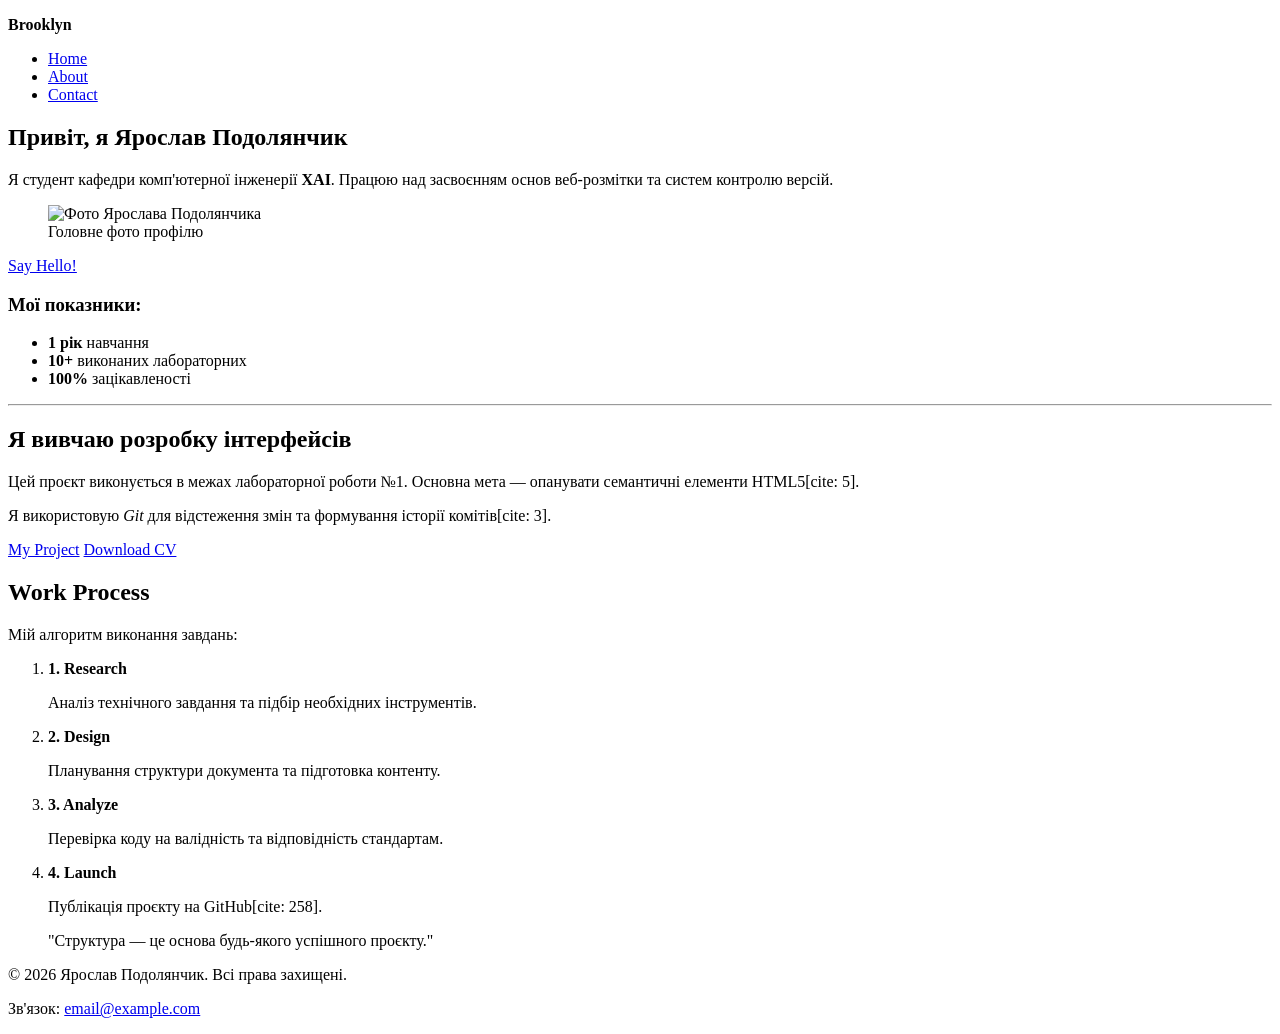
==== index.html @ 3c09a80e "Add structure index.html: create main portfolio page with structure, navigation, and content" ====
<!DOCTYPE html>
<html lang="uk">
<head>
    <meta charset="UTF-8">
    <meta name="viewport" content="width=device-width, initial-scale=1.0">
    <meta name="description" content="Головна сторінка портфоліо Ярослава Подолянчика">
    <meta name="author" content="Ярослав Подолянчик">
    <title>Головна | Портфоліо</title>
</head>
<body>
    <header>
        <p><strong>Brooklyn</strong></p>
        <nav>
            <ul>
                <li><a href="index.html">Home</a></li>
                <li><a href="about.html">About</a></li>
                <li><a href="contacts.html">Contact</a></li>
            </ul>
        </nav>
    </header>

    <main>
        <section>
            <h1>Привіт, я Ярослав Подолянчик</h1>
            <p>Я студент кафедри комп'ютерної інженерії <strong>ХАІ</strong>. Працюю над засвоєнням основ веб-розмітки та систем контролю версій.</p>
            
            <figure>
                <img src="images/photo.jpg" alt="Фото Ярослава Подолянчика" width="400">
                <figcaption>Головне фото профілю</figcaption>
            </figure>

            <p><a href="contacts.html">Say Hello!</a></p>
        </section>

        <section>
            <h3>Мої показники:</h3>
            <ul>
                <li><strong>1 рік</strong> навчання</li>
                <li><strong>10+</strong> виконаних лабораторних</li>
                <li><strong>100%</strong> зацікавленості</li>
            </ul>
        </section>

        <hr>

        <section>
            <article>
                <h2>Я вивчаю розробку інтерфейсів</h2>
                <p>Цей проєкт виконується в межах лабораторної роботи №1. Основна мета — опанувати семантичні елементи HTML5[cite: 5].</p>
                <p>Я використовую <em>Git</em> для відстеження змін та формування історії комітів[cite: 3].</p>
                
                <p>
                    <a href="about.html">My Project</a>
                    <a href="#">Download CV</a>
                </p>
            </article>
        </section>

        <section>
            <h2>Work Process</h2>
            <p>Мій алгоритм виконання завдань:</p>
            
            <ol>
                <li>
                    <strong>1. Research</strong>
                    <p>Аналіз технічного завдання та підбір необхідних інструментів.</p>
                </li>
                <li>
                    <strong>2. Design</strong>
                    <p>Планування структури документа та підготовка контенту.</p>
                </li>
                <li>
                    <strong>3. Analyze</strong>
                    <p>Перевірка коду на валідність та відповідність стандартам.</p>
                </li>
                <li>
                    <strong>4. Launch</strong>
                    <p>Публікація проєкту на GitHub[cite: 258].</p>
                </li>
            </ol>
        </section>

        <aside>
            <blockquote>
                "Структура — це основа будь-якого успішного проєкту."
            </blockquote>
        </aside>
    </main>

    <footer>
        <p>&copy; 2026 Ярослав Подолянчик. Всі права захищені.</p>
        <p>Зв'язок: <a href="mailto:email@example.com">email@example.com</a></p>
    </footer>
</body>
</html>
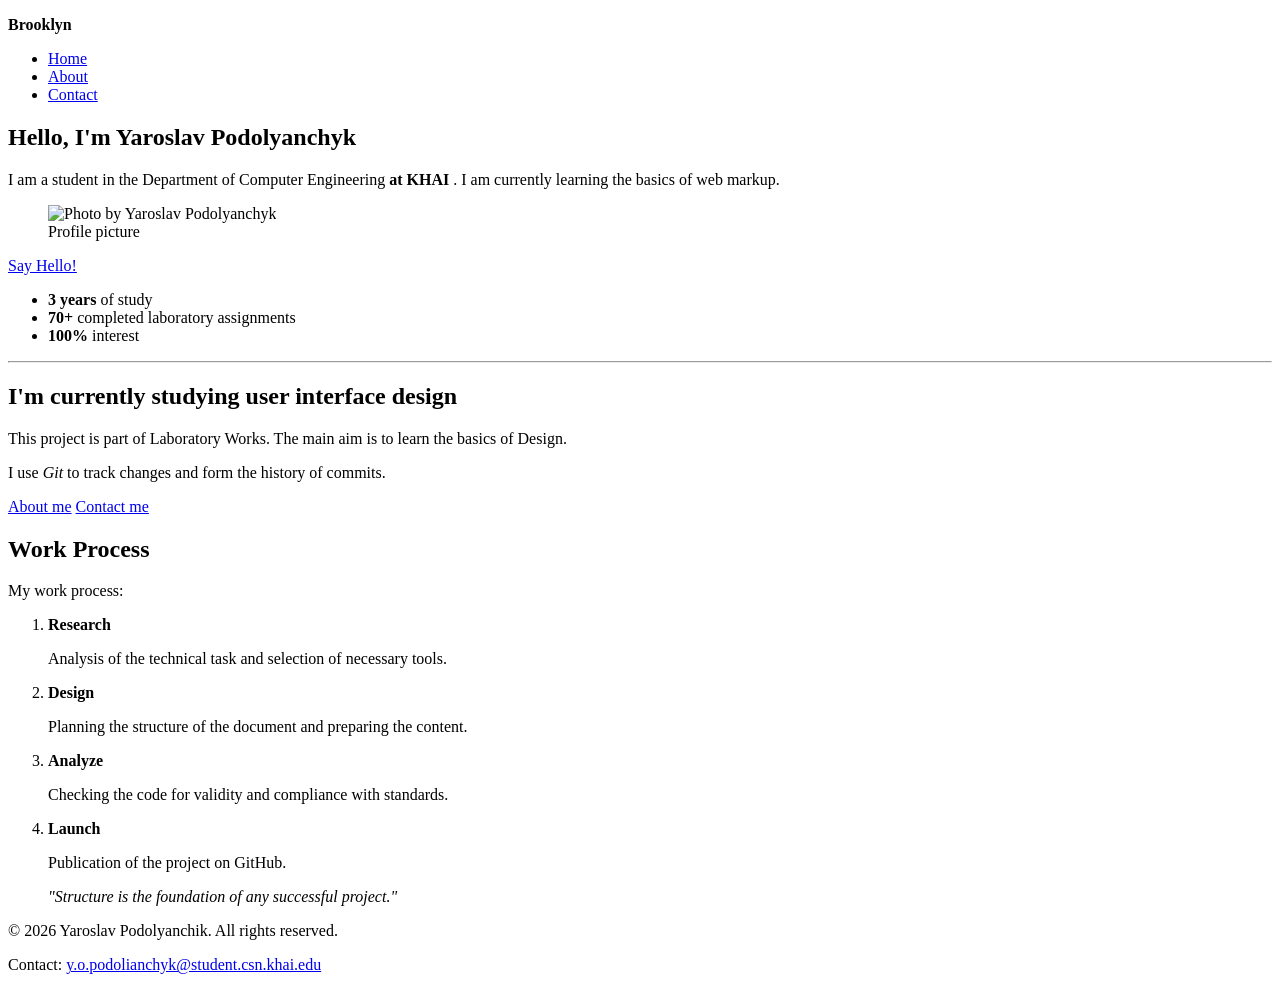
==== commit 76c4b845: "Update index.html: translate content to English, enhance descriptions, and improve overall readabili" ====
--- a/index.html
+++ b/index.html
@@ -3,9 +3,9 @@
 <head>
     <meta charset="UTF-8">
     <meta name="viewport" content="width=device-width, initial-scale=1.0">
-    <meta name="description" content="Головна сторінка портфоліо Ярослава Подолянчика">
-    <meta name="author" content="Ярослав Подолянчик">
-    <title>Головна | Портфоліо</title>
+    <meta name="description" content="Yaroslav Podolyanchyk's portfolio homepage">
+    <meta name="author" content="Yaroslav Podolyanchyk">
+    <title>Home | Portfolio</title>
 </head>
 <body>
     <header>
@@ -21,23 +21,22 @@
 
     <main>
         <section>
-            <h1>Привіт, я Ярослав Подолянчик</h1>
-            <p>Я студент кафедри комп'ютерної інженерії <strong>ХАІ</strong>. Працюю над засвоєнням основ веб-розмітки та систем контролю версій.</p>
-            
+            <h1>Hello, I'm Yaroslav Podolyanchyk</h1>
+            <p>I am a student in the Department of Computer Engineering <strong> at KHAI </strong>. I am currently learning the basics of web markup.</p>
+
             <figure>
-                <img src="images/photo.jpg" alt="Фото Ярослава Подолянчика" width="400">
-                <figcaption>Головне фото профілю</figcaption>
+                <img src="images/photo.jpg" alt="Photo by Yaroslav Podolyanchyk" width="400">
+                <figcaption>Profile picture</figcaption>
             </figure>
 
             <p><a href="contacts.html">Say Hello!</a></p>
         </section>
 
         <section>
-            <h3>Мої показники:</h3>
             <ul>
-                <li><strong>1 рік</strong> навчання</li>
-                <li><strong>10+</strong> виконаних лабораторних</li>
-                <li><strong>100%</strong> зацікавленості</li>
+                <li><strong>3 years</strong> of study</li>
+                <li><strong>70+</strong> completed laboratory assignments</li>
+                <li><strong>100%</strong> interest</li>
             </ul>
         </section>
 
@@ -45,51 +44,50 @@
 
         <section>
             <article>
-                <h2>Я вивчаю розробку інтерфейсів</h2>
-                <p>Цей проєкт виконується в межах лабораторної роботи №1. Основна мета — опанувати семантичні елементи HTML5[cite: 5].</p>
-                <p>Я використовую <em>Git</em> для відстеження змін та формування історії комітів[cite: 3].</p>
-                
+                <h2>I'm currently studying user interface design</h2>
+                <p>This project is part of Laboratory Works. The main aim is to learn the basics of Design.</p>
+                <p>I use <em>Git</em> to track changes and form the history of commits.</p>
+
                 <p>
-                    <a href="about.html">My Project</a>
-                    <a href="#">Download CV</a>
+                    <a href="about.html">About me</a>
+                    <a href="contacts.html">Contact me</a>
                 </p>
             </article>
         </section>
 
         <section>
             <h2>Work Process</h2>
-            <p>Мій алгоритм виконання завдань:</p>
-            
+            <p>My work process:</p>
             <ol>
                 <li>
-                    <strong>1. Research</strong>
-                    <p>Аналіз технічного завдання та підбір необхідних інструментів.</p>
+                    <strong>Research</strong>
+                    <p>Analysis of the technical task and selection of necessary tools.</p>
                 </li>
                 <li>
-                    <strong>2. Design</strong>
-                    <p>Планування структури документа та підготовка контенту.</p>
+                    <strong>Design</strong>
+                    <p>Planning the structure of the document and preparing the content.</p>
                 </li>
                 <li>
-                    <strong>3. Analyze</strong>
-                    <p>Перевірка коду на валідність та відповідність стандартам.</p>
+                    <strong>Analyze</strong>
+                    <p>Checking the code for validity and compliance with standards.</p>
                 </li>
                 <li>
-                    <strong>4. Launch</strong>
-                    <p>Публікація проєкту на GitHub[cite: 258].</p>
+                    <strong>Launch</strong>
+                    <p>Publication of the project on GitHub.</p>
                 </li>
             </ol>
         </section>
 
         <aside>
             <blockquote>
-                "Структура — це основа будь-якого успішного проєкту."
+                <em>"Structure is the foundation of any successful project."</em>
             </blockquote>
         </aside>
     </main>
 
     <footer>
-        <p>&copy; 2026 Ярослав Подолянчик. Всі права захищені.</p>
-        <p>Зв'язок: <a href="mailto:email@example.com">email@example.com</a></p>
+        <p>&copy; 2026 Yaroslav Podolyanchik. All rights reserved.</p>
+        <p>Contact: <a href="y.o.podolianchyk@student.csn.khai.edu">y.o.podolianchyk@student.csn.khai.edu</a></p>
     </footer>
 </body>
 </html>
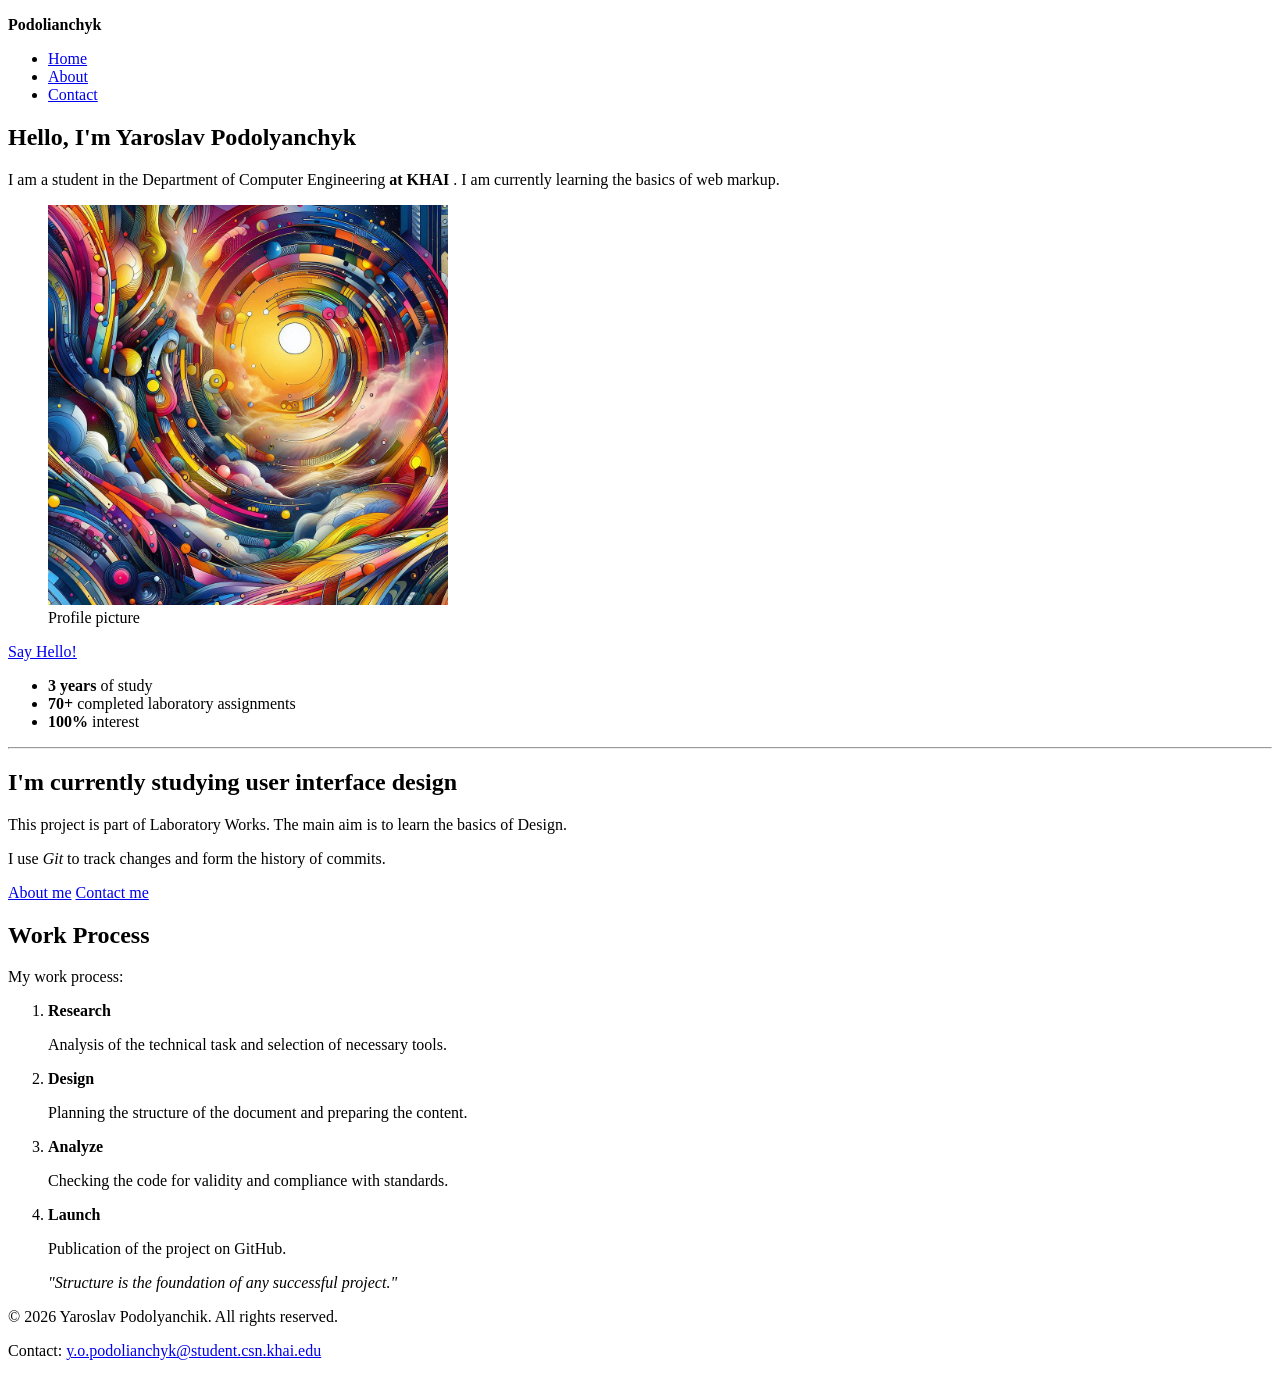
==== commit a3e0233a: "Update contacts.html and index.html: change header name from 'Brooklyn' to 'Podolianchyk' and update" ====
--- a/index.html
+++ b/index.html
@@ -9,7 +9,7 @@
 </head>
 <body>
     <header>
-        <p><strong>Brooklyn</strong></p>
+        <p><strong>Podolianchyk</strong></p>
         <nav>
             <ul>
                 <li><a href="index.html">Home</a></li>
@@ -25,7 +25,7 @@
             <p>I am a student in the Department of Computer Engineering <strong> at KHAI </strong>. I am currently learning the basics of web markup.</p>
 
             <figure>
-                <img src="images/photo.jpg" alt="Photo by Yaroslav Podolyanchyk" width="400">
+                <img src="images/photo.png" alt="Photo by Yaroslav Podolyanchyk" width="400">
                 <figcaption>Profile picture</figcaption>
             </figure>
 
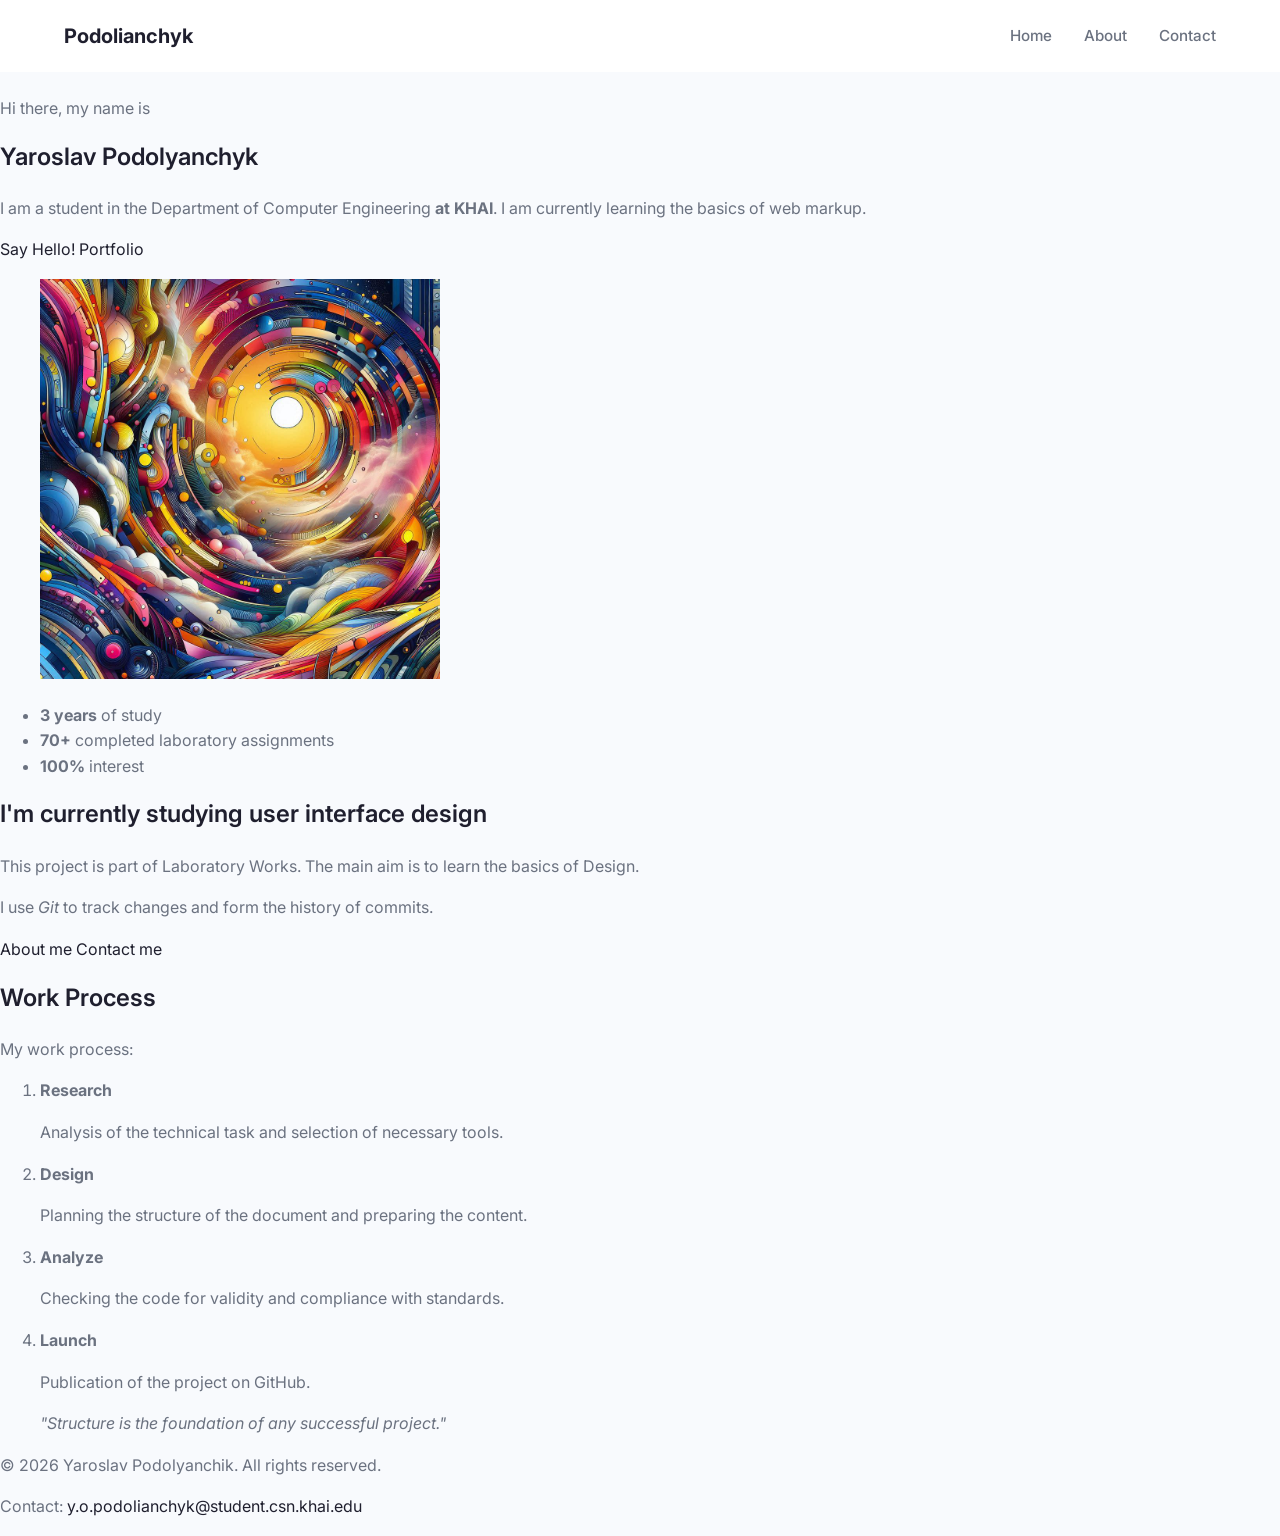
==== commit 1227c8db: "Add CSS styling and link to stylesheets in HTML files: enhance visual presentation and maintain cons" ====
--- a/index.html
+++ b/index.html
@@ -5,6 +5,7 @@
     <meta name="viewport" content="width=device-width, initial-scale=1.0">
     <meta name="description" content="Yaroslav Podolyanchyk's portfolio homepage">
     <meta name="author" content="Yaroslav Podolyanchyk">
+    <link rel="stylesheet" href="css/style.css">
     <title>Home | Portfolio</title>
 </head>
 <body>
@@ -20,16 +21,22 @@
     </header>
 
     <main>
-        <section>
-            <h1>Hello, I'm Yaroslav Podolyanchyk</h1>
-            <p>I am a student in the Department of Computer Engineering <strong> at KHAI </strong>. I am currently learning the basics of web markup.</p>
+        <section class="hero-section">
+            <div class="hero-content">
+                <p class="greeting">Hi there, my name is</p>
+                <h1>Yaroslav Podolyanchyk</h1>
+                <p>I am a student in the Department of Computer Engineering <strong>at KHAI</strong>. I am currently learning the basics of web markup.</p>
+                <div class="btn-group">
+                    <a href="contacts.html" class="btn">Say Hello!</a>
+                    <a href="about.html" class="btn btn-outline">Portfolio</a>
+                </div>
+            </div>
 
-            <figure>
-                <img src="images/photo.png" alt="Photo by Yaroslav Podolyanchyk" width="400">
-                <figcaption>Profile picture</figcaption>
-            </figure>
-
-            <p><a href="contacts.html">Say Hello!</a></p>
+            <div class="hero-image">
+                <figure class="hero-figure">
+                    <img src="images/photo.png" alt="Photo by Yaroslav Podolyanchyk" width="400">
+                </figure>
+            </div>
         </section>
 
         <section>
@@ -40,15 +47,12 @@
             </ul>
         </section>
 
-        <hr>
-
         <section>
             <article>
                 <h2>I'm currently studying user interface design</h2>
                 <p>This project is part of Laboratory Works. The main aim is to learn the basics of Design.</p>
                 <p>I use <em>Git</em> to track changes and form the history of commits.</p>
-
-                <p>
+                <p class="btn-group-small">
                     <a href="about.html">About me</a>
                     <a href="contacts.html">Contact me</a>
                 </p>
@@ -87,7 +91,7 @@
 
     <footer>
         <p>&copy; 2026 Yaroslav Podolyanchik. All rights reserved.</p>
-        <p>Contact: <a href="y.o.podolianchyk@student.csn.khai.edu">y.o.podolianchyk@student.csn.khai.edu</a></p>
+        <p>Contact: <a href="mailto:y.o.podolianchyk@student.csn.khai.edu">y.o.podolianchyk@student.csn.khai.edu</a></p>
     </footer>
 </body>
 </html>
--- a/css/style.css
+++ b/css/style.css
@@ -0,0 +1,90 @@
+@import url('https://fonts.googleapis.com/css2?family=Inter:wght@400;500;600;700&display=swap');
+
+:root {
+    --primary-color: #00a896;
+    --primary-hover: #008f7f;
+    --secondary-bg: #3b3b58;
+    --text-main: #1f1f2e;
+    --text-muted: #6b7280;
+    --bg-light: #f8fafd;
+    --white: #ffffff;
+    --border-color: #e5e7eb;
+}
+
+*,
+*::before,
+*::after {
+    box-sizing: border-box;
+}
+
+body {
+    margin: 0;
+    padding: 0;
+    font-family: 'Inter', sans-serif;
+    font-size: 16px;
+    color: var(--text-muted);
+    background-color: var(--bg-light);
+    line-height: 1.6;
+    padding-top: 80px;
+}
+
+h1, h2, h3, h4, h5, h6 {
+    color: var(--text-main);
+    font-weight: 600;
+    margin-top: 0;
+}
+
+/* ===== Стилізація посилань ===== */
+a {
+    color: var(--text-main);
+    text-decoration: none;
+    transition: color 0.2s ease;
+}
+
+a:hover {
+    color: var(--primary-color);
+}
+
+a:focus {
+    outline: 2px solid var(--primary-color);
+    outline-offset: 2px;
+}
+
+/* ===== Хедер та навігація ===== */
+header {
+    position: fixed;
+    top: 0;
+    left: 0;
+    width: 100%;
+    background-color: var(--white);
+    display: flex;
+    justify-content: space-between;
+    align-items: center;
+    padding: 20px 5%;
+}
+
+header p {
+    margin: 0;
+    font-size: 1.25rem;
+    font-weight: 700;
+    color: var(--text-main);
+}
+
+nav ul {
+    list-style: none;
+    margin: 0;
+    padding: 0;
+    display: flex;
+    align-items: center;
+    gap: 32px;
+}
+
+nav ul li a {
+    font-size: 0.95rem;
+    font-weight: 500;
+    color: var(--text-muted);
+}
+
+nav ul li a:hover {
+    color: var(--text-main);
+}
